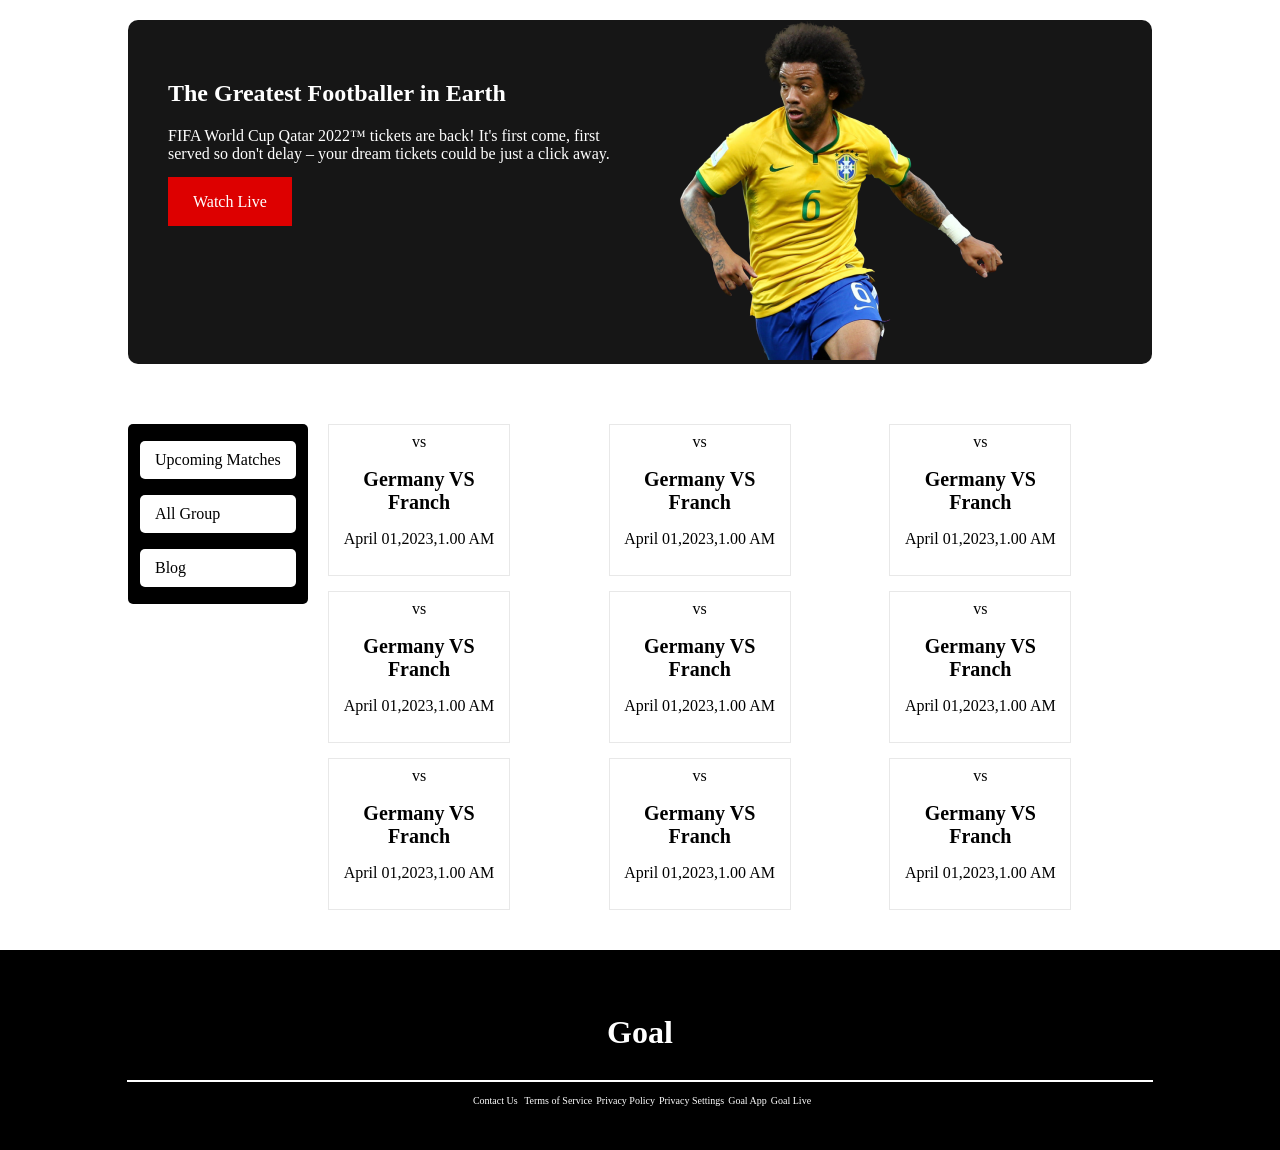
==== upcoming-match.html @ ee692494 "tab view done" ====
<!DOCTYPE html>
<html lang="en">

<head>
    <meta charset="UTF-8">
    <meta http-equiv="X-UA-Compatible" content="IE=edge">
    <meta name="viewport" content="width=device-width, initial-scale=1.0">
    <title>World Cup</title>

    <link rel="stylesheet" href="styles.css">
    <script src="https://kit.fontawesome.com/00db5ef44c.js" crossorigin="anonymous"></script>
</head>

<body>
    <section class="without-footer">
        <!-- Header Section -->
        <header class="header">
            <div class="header-text">
                <h1 class="header-title">The Greatest Footballer in Earth</h1>
                <p class="header-paragraph">FIFA World Cup Qatar 2022™ tickets are back! It's first come, first served
                    so
                    don't delay – your dream tickets could be just a click away.</p>
                <a class=" header-button" href="">Watch Live <i class="fa-solid fa-angle-right"></i></a>
            </div>
            <div class="banner-image"><img src="pictures/banner-image.png" alt=""></div>
        </header>
        <!-- Upcoming Match|All Goroup |Block -->
        <main class="content">

            <div class="left-sidebar">
                <a href="">Upcoming Matches</a>
                <a href="">All Group</a>
                <a href="">Blog</a>
            </div>
            <!-- Navigation Content -->
            <div class="navigation-content">
                <div class="match-details">
                    <div class="match-detail">
                        <div class="thumbnail"><img src="pictures/flag.png" alt=""><span>vs</span><img
                                src="pictures/flag.png" alt=""></div>
                        <h2 class="team-name">Germany VS Franch</h2>
                        <p class="match-time">April 01,2023,1.00 AM</p>
                    </div>
                </div>
                <div class="match-details">
                    <div class="match-detail">
                        <div class="thumbnail"><img src="pictures/flag.png" alt=""><span>vs</span><img
                                src="pictures/flag.png" alt=""></div>
                        <h2 class="team-name">Germany VS Franch</h2>
                        <p class="match-time">April 01,2023,1.00 AM</p>
                    </div>
                </div>
                <div class="match-details">
                    <div class="match-detail">
                        <div class="thumbnail"><img src="pictures/flag.png" alt=""><span>vs</span><img
                                src="pictures/flag.png" alt=""></div>
                        <h2 class="team-name">Germany VS Franch</h2>
                        <p class="match-time">April 01,2023,1.00 AM</p>
                    </div>
                </div>
                <div class="match-details">
                    <div class="match-detail">
                        <div class="thumbnail"><img src="pictures/flag.png" alt=""><span>vs</span><img
                                src="pictures/flag.png" alt=""></div>
                        <h2 class="team-name">Germany VS Franch</h2>
                        <p class="match-time">April 01,2023,1.00 AM</p>
                    </div>
                </div>
                <div class="match-details">
                    <div class="match-detail">
                        <div class="thumbnail"><img src="pictures/flag.png" alt=""><span>vs</span><img
                                src="pictures/flag.png" alt=""></div>
                        <h2 class="team-name">Germany VS Franch</h2>
                        <p class="match-time">April 01,2023,1.00 AM</p>
                    </div>
                </div>
                <div class="match-details">
                    <div class="match-detail">
                        <div class="thumbnail"><img src="pictures/flag.png" alt=""><span>vs</span><img
                                src="pictures/flag.png" alt=""></div>
                        <h2 class="team-name">Germany VS Franch</h2>
                        <p class="match-time">April 01,2023,1.00 AM</p>
                    </div>
                </div>
                <div class="match-details">
                    <div class="match-detail">
                        <div class="thumbnail"><img src="pictures/flag.png" alt=""><span>vs</span><img
                                src="pictures/flag.png" alt=""></div>
                        <h2 class="team-name">Germany VS Franch</h2>
                        <p class="match-time">April 01,2023,1.00 AM</p>
                    </div>
                </div>
                <div class="match-details">
                    <div class="match-detail">
                        <div class="thumbnail"><img src="pictures/flag.png" alt=""><span>vs</span><img
                                src="pictures/flag.png" alt=""></div>
                        <h2 class="team-name">Germany VS Franch</h2>
                        <p class="match-time">April 01,2023,1.00 AM</p>
                    </div>
                </div>
                <div class="match-details">
                    <div class="match-detail">
                        <div class="thumbnail"><img src="pictures/flag.png" alt=""><span>vs</span><img
                                src="pictures/flag.png" alt=""></div>
                        <h2 class="team-name">Germany VS Franch</h2>
                        <p class="match-time">April 01,2023,1.00 AM</p>
                    </div>
                </div>




            </div>
        </main>
    </section>

    <!-- Footer -->
    <footer>
        <h1 class="footer-header">Goal</h1>
        <hr>
        <div class="extra">
            <a href="">Contact Us </a><a href="">Terms of Service</a><a href="">Privacy Policy</a><a href="">Privacy
                Settings</a><a href="">Goal App</a><a href="">Goal Live</a>
        </div>
    </footer>
</body>

</html>
---- styles.css ----
/* Common styles */

body {
    margin: 0;

}

.without-footer {
    margin: auto;
    width: 80%;
    margin-top: 20px;
}

/* Header Sections */

header {
    background-color: #161616;
    display: flex;
    border-radius: 10px;
    margin-bottom: 60px;

}

.header-text {
    color: white;
    width: 50%;
    padding: 40px;
}

.header-paragraph {
    margin-bottom: 30px;
}

.header-button {
    background-color: #DD0000;
    color: white;
    font-weight: 500;
    padding: 16px 25px;
    text-decoration: none;



}

.banner-image {
    width: 50%;
}

/* Upcoming Match|All Goroup |Blog */

.content {
    display: flex;
    margin-bottom: 40px;

}

.left-sidebar {
    background-color: black;
    min-width: 180px;
    height: 180px;
    display: flex;
    flex-direction: column;
    border-radius: 5px;
    justify-content: center;
    margin-right: 20px;
}

.left-sidebar a {
    background-color: white;
    color: black;
    border-radius: 5px;
    width: 70%;
    margin: 8px auto;
    padding: 10px 15px;

    text-decoration: none;
    font-weight: 500;

}

/* Navigation Content */
.navigation-content {
    display: grid;
    grid-template-columns: repeat(3, 1fr);
    column-gap: 18px;
    row-gap: 15px;
    width: calc(100% - 200px);



}

.blog-match-details {

    border: 1px solid #E8E8E8;
    border-radius: 10px;



}

.blog-image {

    width: 100%;
    height: 40%;
}

.blog-match-details a {
    color: black;
    text-decoration: none;
    border: 1px solid grey;
    border-radius: 5px;
    margin-left: 10px;
    margin-top: 10px;
    display: block;
    width: 60px;
    padding: 5px 5px;
    font-weight: 500;
}

.blog-match-details-header {
    font-size: 18px
}

.blog-match-details .footer {
    padding: 2px;
    width: 100px;

}

.match-details {
    height: 150px;
    width: 180px;
    border: 1px solid #E8E8E8;
}

.match-detail {
    margin: 8px 12px;

}

.team-name {
    font-size: 20px;
    text-align: center;
}

.match-time {
    text-align: center;
}

.thumbnail {
    display: flex;
    align-items: center;
    justify-content: space-between;

}

.thumbnail>img {
    width: 40%;
}

/* Tab View Button */
.tab-button-container {
    display: flex;
    justify-content: center;
    margin: 10px auto;
}

.tab-button {
    margin: 10px auto;
    padding: 15px 10px;

    display: none;
    background-color: red;
    color: white;
    border-radius: 5px;
    font-weight: 500;
    text-decoration: none;
}

/* footer */
footer {
    background-color: black;
    color: white;
    display: flex;
    flex-direction: column;
    justify-content: center;
    align-items: center;
    min-height: 200px;

}

footer hr {
    width: 80%;
    border: 1px solid #FFFFFF;

}

footer a {
    font-size: 10px;
    text-decoration: none;
    color: white;
    margin-left: 4px;
}


/* Media Query  */

@media only screen and (min-width : 768px) and (max-width : 834px) {
    .content {
        flex-direction: column;
    }

    .left-sidebar {
        flex-direction: row;
        height: auto;
        justify-content: space-between;
        background-color: white;
    }

    .left-sidebar a {
        margin: auto 5px;
        border: 1px solid grey;
        border-radius: 5px;
        padding: auto;
        text-align: center;
    }

    .navigation-content {
        margin-top: 40px;
        grid-template-columns: repeat(2, 1fr);
        width: auto;
        row-gap: 15px;

    }

    .blog-match-details {
        height: 240px;
    }

    .tab-button {
        display: block
    }

    /* Footer  */

    .footer {
        height: auto;
    }

    .extra {
        display: flex;
        flex-wrap: wrap;
        height: 50px;
        width: 60%;

        justify-content: center;
        align-content: space-between;
    }

    .extra a {
        width: 60px;
        margin-left: 40px;
    }
}
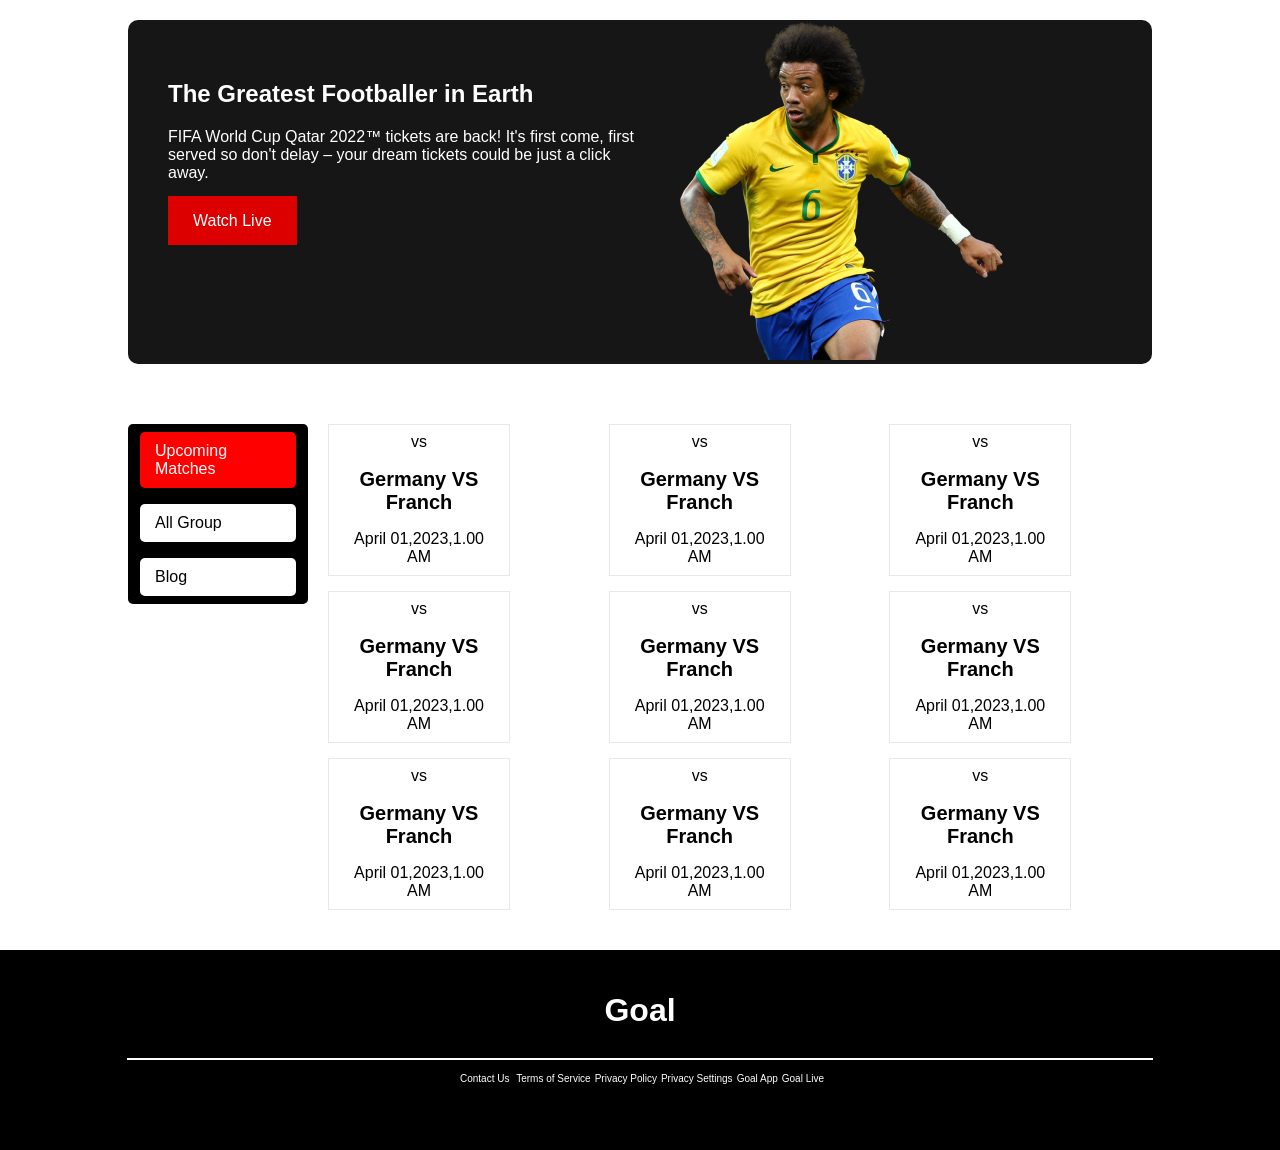
==== commit fc3f479d: "media quary" ====
--- a/upcoming-match.html
+++ b/upcoming-match.html
@@ -28,7 +28,7 @@
         <main class="content">
 
             <div class="left-sidebar">
-                <a href="">Upcoming Matches</a>
+                <a  id="active" href="">Upcoming Matches</a>
                 <a href="">All Group</a>
                 <a href="">Blog</a>
             </div>
@@ -122,6 +122,12 @@
             <a href="">Contact Us </a><a href="">Terms of Service</a><a href="">Privacy Policy</a><a href="">Privacy
                 Settings</a><a href="">Goal App</a><a href="">Goal Live</a>
         </div>
+        <div class="social-accounts">
+            <a href="">  <i class="fa-brands fa-facebook"></i></a>
+            <a href=""> <i class="fa-brands fa-instagram"></i></a>
+            <a href=""> <i class="fa-brands fa-whatsapp"></i></a>
+ 
+         </div>
     </footer>
 </body>
 
--- a/styles.css
+++ b/styles.css
@@ -2,6 +2,12 @@
 
 body {
     margin: 0;
+    font-family: 'Finlandica', sans-serif;
+    font-family: 'Gulzar', serif;
+    font-family: 'Lato', sans-serif;
+    font-family: 'Poppins', sans-serif;
+    font-family: 'Roboto', sans-serif;
+    font-family: 'Roboto Condensed', sans-serif;
 
 }
 
@@ -10,7 +16,12 @@
     width: 80%;
     margin-top: 20px;
 }
-
+ #active {
+    
+    background-color: red;
+    color : white;
+
+ }
 /* Header Sections */
 
 header {
@@ -196,17 +207,32 @@
 
 }
 
-footer a {
+.extra a {
     font-size: 10px;
     text-decoration: none;
     color: white;
     margin-left: 4px;
 }
+.social-accounts 
+{
+    margin-top: 20px;
+}
+
+.social-accounts  a {
+    font-size: 20px;
+    
+    text-decoration: none;
+    color: white;
+    margin-left: 20px;
+    
+}
 
 
 /* Media Query  */
 
-@media only screen and (min-width : 768px) and (max-width : 834px) {
+@media only screen and (min-width : 481px) and (max-width : 768px) {
+
+     /* Upcoming Match|All Goroup |Blog */
     .content {
         flex-direction: column;
     }
@@ -262,4 +288,77 @@
         width: 60px;
         margin-left: 40px;
     }
+}
+
+@media  only screen and (min-width : 320px) and (max-width : 480px) {
+     
+    /* Header sectiion */
+    .header {
+        flex-direction: column;
+        height: auto;
+    }
+    .banner-image {
+        width: 100%;
+    }
+    .banner-image > img {
+        width: 100%;
+    }
+    .header-button {
+    padding: 16px 10px;
+    border-radius: 5px;
+        
+    }
+    /* Upcoming Match|All Goroup |Blog */
+    .content {
+        flex-direction: column;
+    }
+
+    .left-sidebar {
+        flex-direction: row;
+        height: auto;
+        justify-content: space-between;
+        background-color: white;
+    }
+
+    .left-sidebar a {
+        margin: auto 5px;
+        border: 1px solid grey;
+        border-radius: 5px;
+        padding: auto;
+        text-align: center;
+    }
+
+    .navigation-content {
+        margin-top: 40px;
+        grid-template-columns: repeat(1, 1fr);
+        width: auto;
+        row-gap: 15px;
+
+    }
+
+    .blog-match-details {
+        height: 240px;
+    }
+   /* Footer  */
+   .footer {
+    height: auto;
+}
+
+.extra {
+    display: flex;
+    flex-direction: column;
+    flex-wrap: wrap;
+    height: auto;
+    width: 60%;
+
+    justify-content: center;
+    align-content: center;
+}
+
+.extra a {
+    width: 60px;
+    margin-left: 40px;
+    margin-top: 30px;
+}
+   
 }
